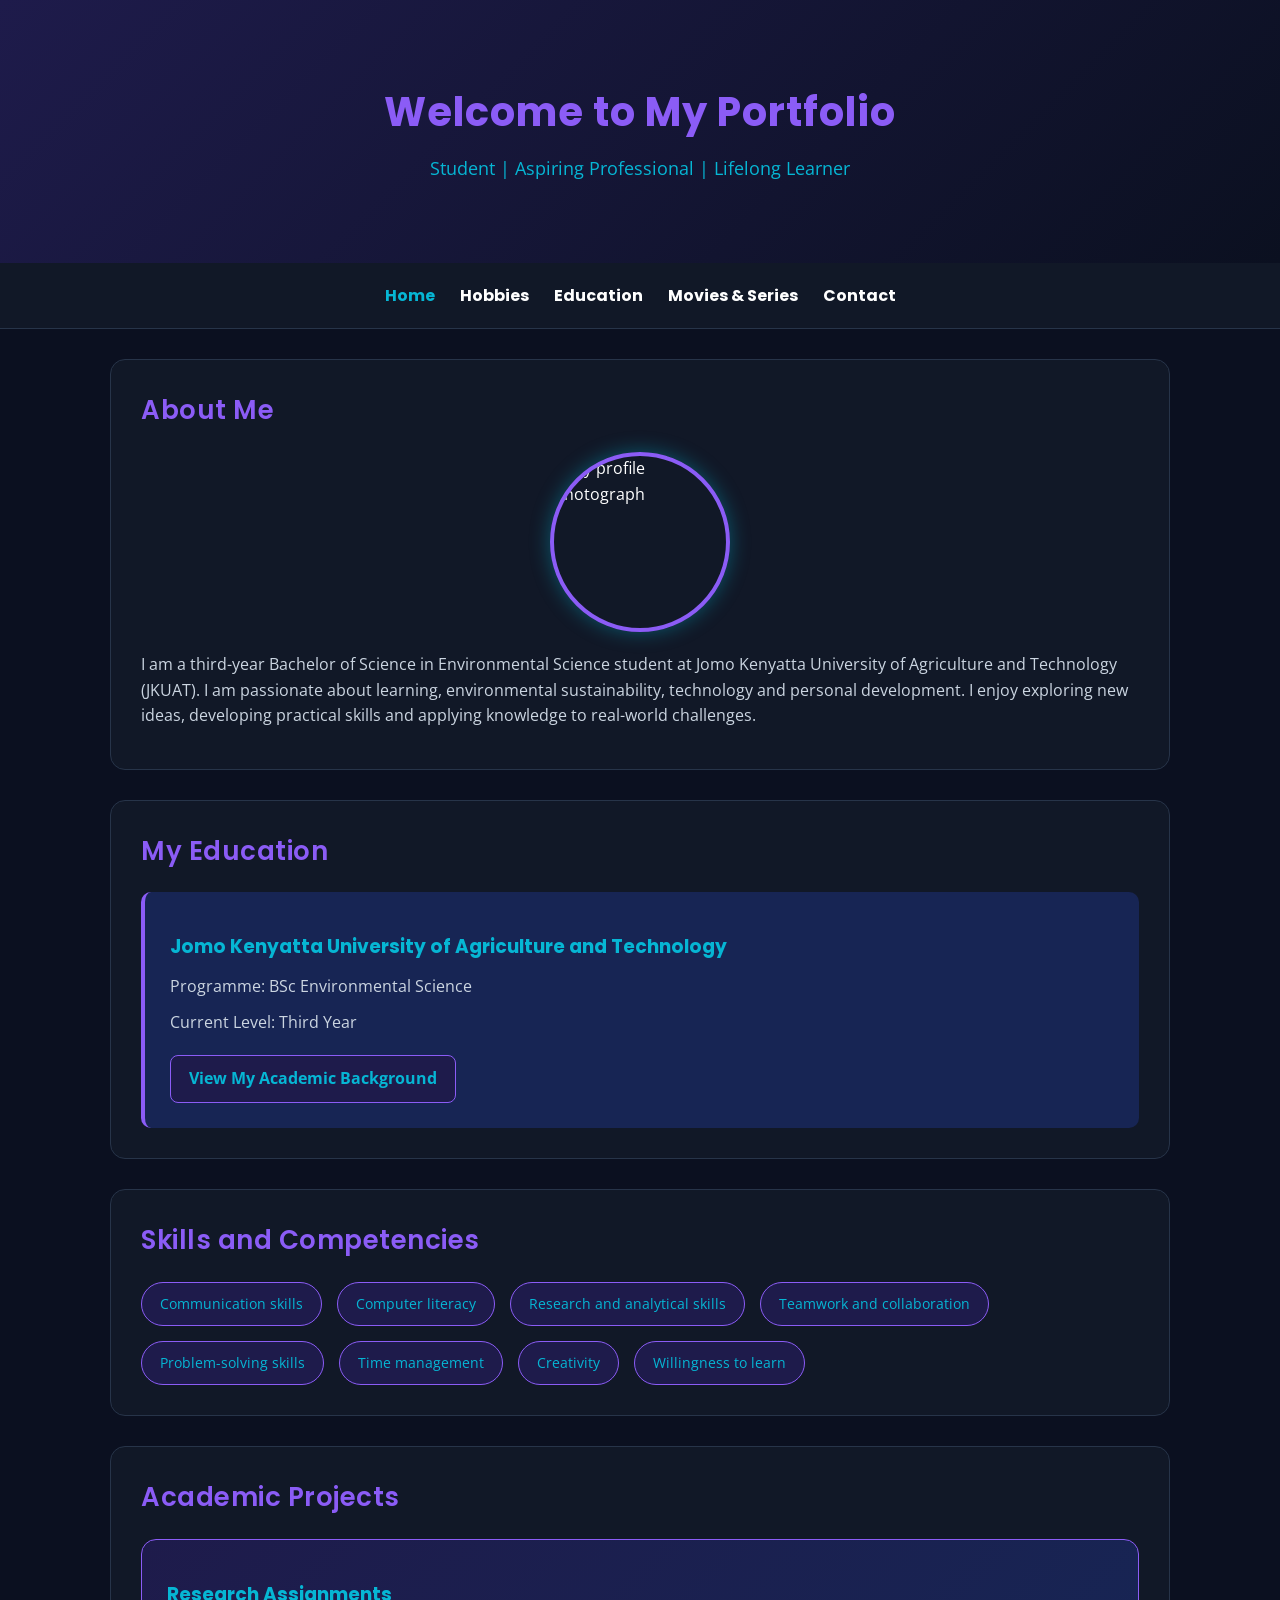
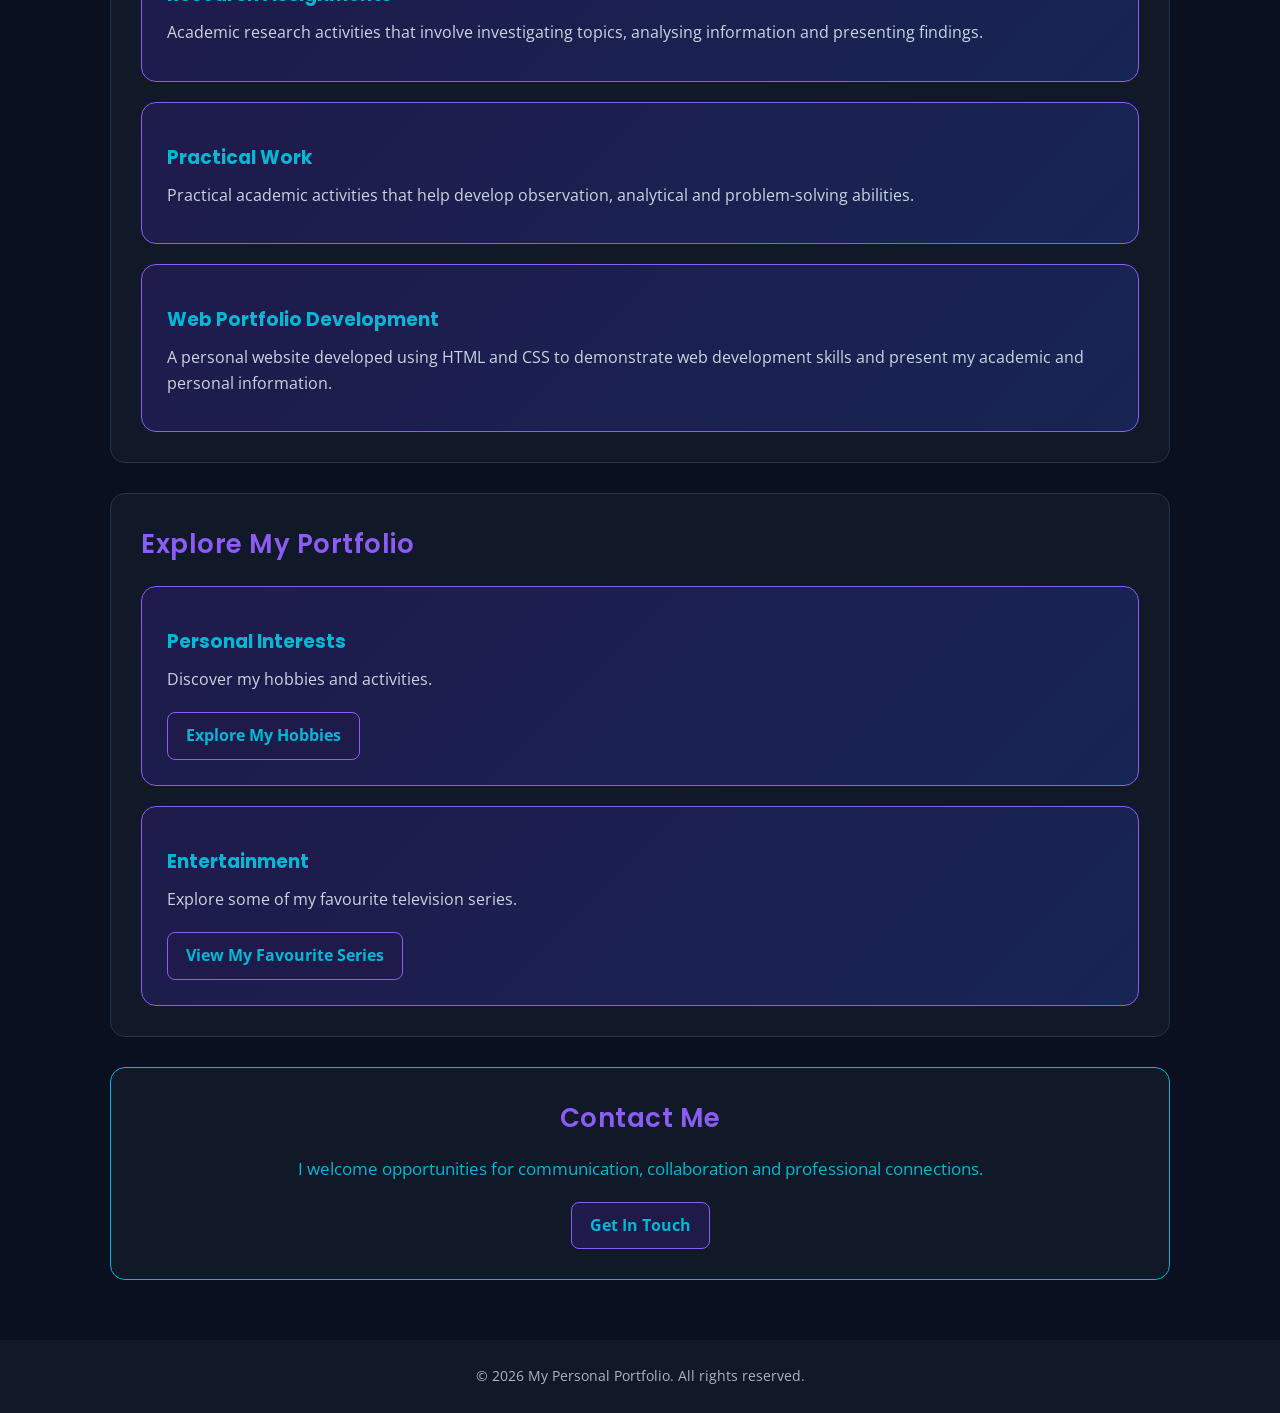
==== index.html @ 84757895 "Add files via upload" ====
<!DOCTYPE html>
<html lang="en">
<head>
    <meta charset="UTF-8">
    <meta name="viewport" content="width=device-width, initial-scale=1.0">

    <title>My Personal Portfolio</title>

    <link href="https://fonts.googleapis.com/css2?family=Open+Sans:wght@400;500;600;700&family=Poppins:wght@400;500;600;700;800&display=swap" rel="stylesheet">

    <link rel="stylesheet" href="style.css">
</head>

<body>

    <header id="home">
        <h1>Welcome to My Portfolio</h1>
        <p>Student | Aspiring Professional | Lifelong Learner</p>
    </header>

    <nav>
        <a href="index.html" aria-current="page">Home</a>
        <a href="hobbies.html">Hobbies</a>
        <a href="academic.html">Education</a>
        <a href="movies.html">Movies & Series</a>
        <a href="contact.html">Contact</a>
    </nav>

    <main>

        <section id="about">
            <h2>About Me</h2>

            <img src="Images/Travel.jpg"
                 alt="My profile photograph"
                 class="profile-photo">

            <p>
                I am a third-year Bachelor of Science in
                Environmental Science student at Jomo Kenyatta
                University of Agriculture and Technology (JKUAT).

                I am passionate about learning, environmental
                sustainability, technology and personal development.
                I enjoy exploring new ideas, developing practical
                skills and applying knowledge to real-world challenges.
            </p>

        </section>

        <section id="education">
            <h2>My Education</h2>

            <div class="education-card">
                <h3>Jomo Kenyatta University of Agriculture
                    and Technology</h3>

                <p>
                    Programme: BSc Environmental Science
                </p>

                <p>
                    Current Level: Third Year
                </p>

                <a href="academic.html" class="content-link">
                    View My Academic Background
                </a>
            </div>

        </section>

        <section id="skills">
            <h2>Skills and Competencies</h2>

            <ul>
                <li>Communication skills</li>
                <li>Computer literacy</li>
                <li>Research and analytical skills</li>
                <li>Teamwork and collaboration</li>
                <li>Problem-solving skills</li>
                <li>Time management</li>
                <li>Creativity</li>
                <li>Willingness to learn</li>
            </ul>

        </section>

        <section id="projects">
            <h2>Academic Projects</h2>

            <div class="project">
                <h3>Research Assignments</h3>

                <p>
                    Academic research activities that involve
                    investigating topics, analysing information
                    and presenting findings.
                </p>
            </div>

            <div class="project">
                <h3>Practical Work</h3>

                <p>
                    Practical academic activities that help
                    develop observation, analytical and
                    problem-solving abilities.
                </p>
            </div>

            <div class="project">
                <h3>Web Portfolio Development</h3>

                <p>
                    A personal website developed using HTML
                    and CSS to demonstrate web development
                    skills and present my academic and
                    personal information.
                </p>
            </div>

        </section>

        <section>
            <h2>Explore My Portfolio</h2>

            <div class="link-card">
                <h3>Personal Interests</h3>
                <p>Discover my hobbies and activities.</p>
                <a href="hobbies.html" class="content-link">
                    Explore My Hobbies
                </a>
            </div>

            <div class="link-card">
                <h3>Entertainment</h3>
                <p>Explore some of my favourite television series.</p>
                <a href="movies.html" class="content-link">
                    View My Favourite Series
                </a>
            </div>

        </section>

        <section id="contact">
            <h2>Contact Me</h2>

            <p>
                I welcome opportunities for communication,
                collaboration and professional connections.
            </p>

            <a href="contact.html" class="content-link">
                Get In Touch
            </a>
        </section>

    </main>

    <footer>
        <p>&copy; 2026 My Personal Portfolio. All rights reserved.</p>
    </footer>

</body>
</html>
---- style.css ----
/* =========================================
   GENERAL PAGE STYLING
========================================= */

* {
    margin: 0;
    padding: 0;
    box-sizing: border-box;
}

body {
    font-family: 'Open Sans', sans-serif;
    background-color: #0b1020;
    color: #ffffff;
    line-height: 1.6;
}

/* =========================================
   TYPOGRAPHY
========================================= */

h1, h2, h3, nav a {
    font-family: 'Poppins', sans-serif;
}

h1 {
    font-weight: 700;
    letter-spacing: 1px;
}

h2 {
    font-weight: 600;
    letter-spacing: 0.5px;
}

p {
    font-weight: 400;
}

/* =========================================
   HEADER STYLING
========================================= */

header {
    text-align: center;
    padding: 80px 20px;
    background: linear-gradient(135deg, #1e1b4b, #0b1020);
}

header h1 {
    font-size: 40px;
    color: #8b5cf6;
    margin-bottom: 10px;
}

header p {
    font-size: 18px;
    color: #06b6d4;
}

/* =========================================
   NAVIGATION STYLING
========================================= */

nav {
    display: flex;
    justify-content: center;
    align-items: center;
    flex-wrap: wrap;
    gap: 25px;
    padding: 20px;
    background-color: #111827;
    border-bottom: 1px solid #273449;
}

nav a {
    color: #ffffff;
    text-decoration: none;
    font-weight: bold;
    transition: 0.3s;
}

nav a:hover,
nav a:focus,
nav a[aria-current="page"] {
    color: #06b6d4;
}

/* =========================================
   MAIN CONTENT AND SECTIONS
========================================= */

main {
    max-width: 1100px;
    margin: auto;
    padding: 30px 20px;
}

section {
    background-color: #111827;
    margin-bottom: 30px;
    padding: 30px;
    border-radius: 15px;
    border: 1px solid #273449;
}

section h2 {
    color: #8b5cf6;
    font-size: 26px;
    margin-bottom: 15px;
}

section h3 {
    color: #06b6d4;
    margin-top: 15px;
    margin-bottom: 10px;
}

section p {
    color: #cbd5e1;
    font-size: 16px;
    margin-bottom: 10px;
}

/* =========================================
   PROFILE PHOTOGRAPH
========================================= */

.profile-photo {
    width: 180px;
    height: 180px;
    object-fit: cover;
    border-radius: 50%;
    border: 4px solid #8b5cf6;
    box-shadow: 0 0 20px rgba(6, 182, 212, 0.4);
    display: block;
    margin: 20px auto;
}

/* =========================================
   SKILLS STYLING
========================================= */

#skills ul {
    display: flex;
    flex-wrap: wrap;
    gap: 15px;
    list-style: none;
    margin-top: 20px;
}

#skills li {
    background-color: #1e1b4b;
    color: #06b6d4;
    padding: 10px 18px;
    border-radius: 25px;
    border: 1px solid #8b5cf6;
    font-size: 14px;
    transition: 0.3s;
}

#skills li:hover {
    background-color: #8b5cf6;
    color: #ffffff;
    transform: translateY(-3px);
}

/* =========================================
   PROJECT CARD STYLING
========================================= */

.project {
    background: linear-gradient(135deg, #1e1b4b, #172554);
    padding: 25px;
    margin-top: 20px;
    border-radius: 15px;
    border: 1px solid #8b5cf6;
    transition: 0.3s;
}

.project h3 {
    color: #06b6d4;
    margin-bottom: 10px;
}

.project p {
    color: #cbd5e1;
}

.project:hover {
    transform: translateY(-5px);
    border-color: #06b6d4;
    box-shadow: 0 8px 20px rgba(139, 92, 246, 0.2);
}

/* =========================================
   HOBBIES PAGE STYLING
========================================= */

.hobby-card {
    background: linear-gradient(135deg, #1e1b4b, #172554);
    padding: 25px;
    margin-top: 20px;
    border-radius: 15px;
    border: 1px solid #8b5cf6;
    transition: 0.3s;
}

.hobby-card h3 {
    color: #06b6d4;
    margin-bottom: 10px;
}

.hobby-card p {
    color: #cbd5e1;
}

.hobby-card:hover {
    transform: translateY(-5px);
    border-color: #06b6d4;
    box-shadow: 0 8px 20px rgba(139, 92, 246, 0.2);
}

/* =========================================
   ACADEMIC PAGE STYLING
========================================= */

.education-card {
    background-color: #172554;
    padding: 25px;
    margin-top: 20px;
    border-left: 4px solid #8b5cf6;
    border-radius: 10px;
}

.education-card h3 {
    color: #06b6d4;
    margin-bottom: 12px;
}

.education-card p {
    color: #cbd5e1;
}

/* =========================================
   CONTACT PAGE STYLING
========================================= */

.contact-card {
    background: linear-gradient(135deg, #1e1b4b, #172554);
    padding: 25px;
    margin-top: 20px;
    border-radius: 15px;
    border: 1px solid #06b6d4;
    text-align: center;
}

.contact-card h3 {
    color: #8b5cf6;
    margin-bottom: 12px;
}

.contact-card p {
    color: #cbd5e1;
}

.contact-card a {
    color: #06b6d4;
    text-decoration: none;
    font-weight: bold;
}

.contact-card a:hover {
    color: #8b5cf6;
}

/* =========================================
   MOVIES AND SERIES PAGE STYLING
========================================= */

.movie-card {
    background: linear-gradient(135deg, #1e1b4b, #172554);
    padding: 25px;
    margin-top: 20px;
    border-radius: 15px;
    border: 1px solid #8b5cf6;
    transition: 0.3s;
}

.movie-card h3 {
    color: #06b6d4;
    margin-bottom: 10px;
}

.movie-card p {
    color: #cbd5e1;
}

.movie-card:hover {
    transform: translateY(-5px);
    border-color: #06b6d4;
    box-shadow: 0 8px 20px rgba(139, 92, 246, 0.2);
}

/* =========================================
   GENERAL CONTENT LINKS
========================================= */

section a {
    color: #06b6d4;
    text-decoration: none;
    font-weight: bold;
}

section a:hover {
    color: #8b5cf6;
    text-decoration: underline;
}

.content-link {
    display: inline-block;
    background-color: #1e1b4b;
    color: #06b6d4;
    padding: 10px 18px;
    margin-top: 10px;
    border-radius: 8px;
    border: 1px solid #8b5cf6;
    transition: 0.3s;
}

.content-link:hover {
    background-color: #8b5cf6;
    color: #ffffff;
    text-decoration: none;
}

/* =========================================
   HOMEPAGE LINK CARDS
========================================= */

.link-card {
    background: linear-gradient(135deg, #1e1b4b, #172554);
    padding: 25px;
    margin-top: 20px;
    border-radius: 15px;
    border: 1px solid #8b5cf6;
}

/* =========================================
   CONTACT SECTION
========================================= */

#contact {
    text-align: center;
    border: 1px solid #06b6d4;
}

#contact p {
    color: #06b6d4;
    font-size: 17px;
}

/* =========================================
   FOOTER STYLING
========================================= */

footer {
    text-align: center;
    padding: 25px;
    background-color: #111827;
    color: #aab4c8;
    font-size: 14px;
}

/* =========================================
   MOBILE RESPONSIVENESS
========================================= */

@media (max-width: 768px) {

    header {
        padding: 55px 15px;
    }

    header h1 {
        font-size: 28px;
    }

    header p {
        font-size: 15px;
    }

    nav {
        gap: 15px;
        padding: 15px 10px;
    }

    nav a {
        font-size: 14px;
    }

    main {
        padding: 20px 12px;
    }

    section {
        padding: 20px;
    }

    section h2 {
        font-size: 23px;
    }

    #skills ul {
        gap: 10px;
    }

    .profile-photo {
        width: 150px;
        height: 150px;
    }

    .project,
    .hobby-card,
    .education-card,
    .contact-card,
    .movie-card,
    .link-card {
        padding: 20px;
    }

}
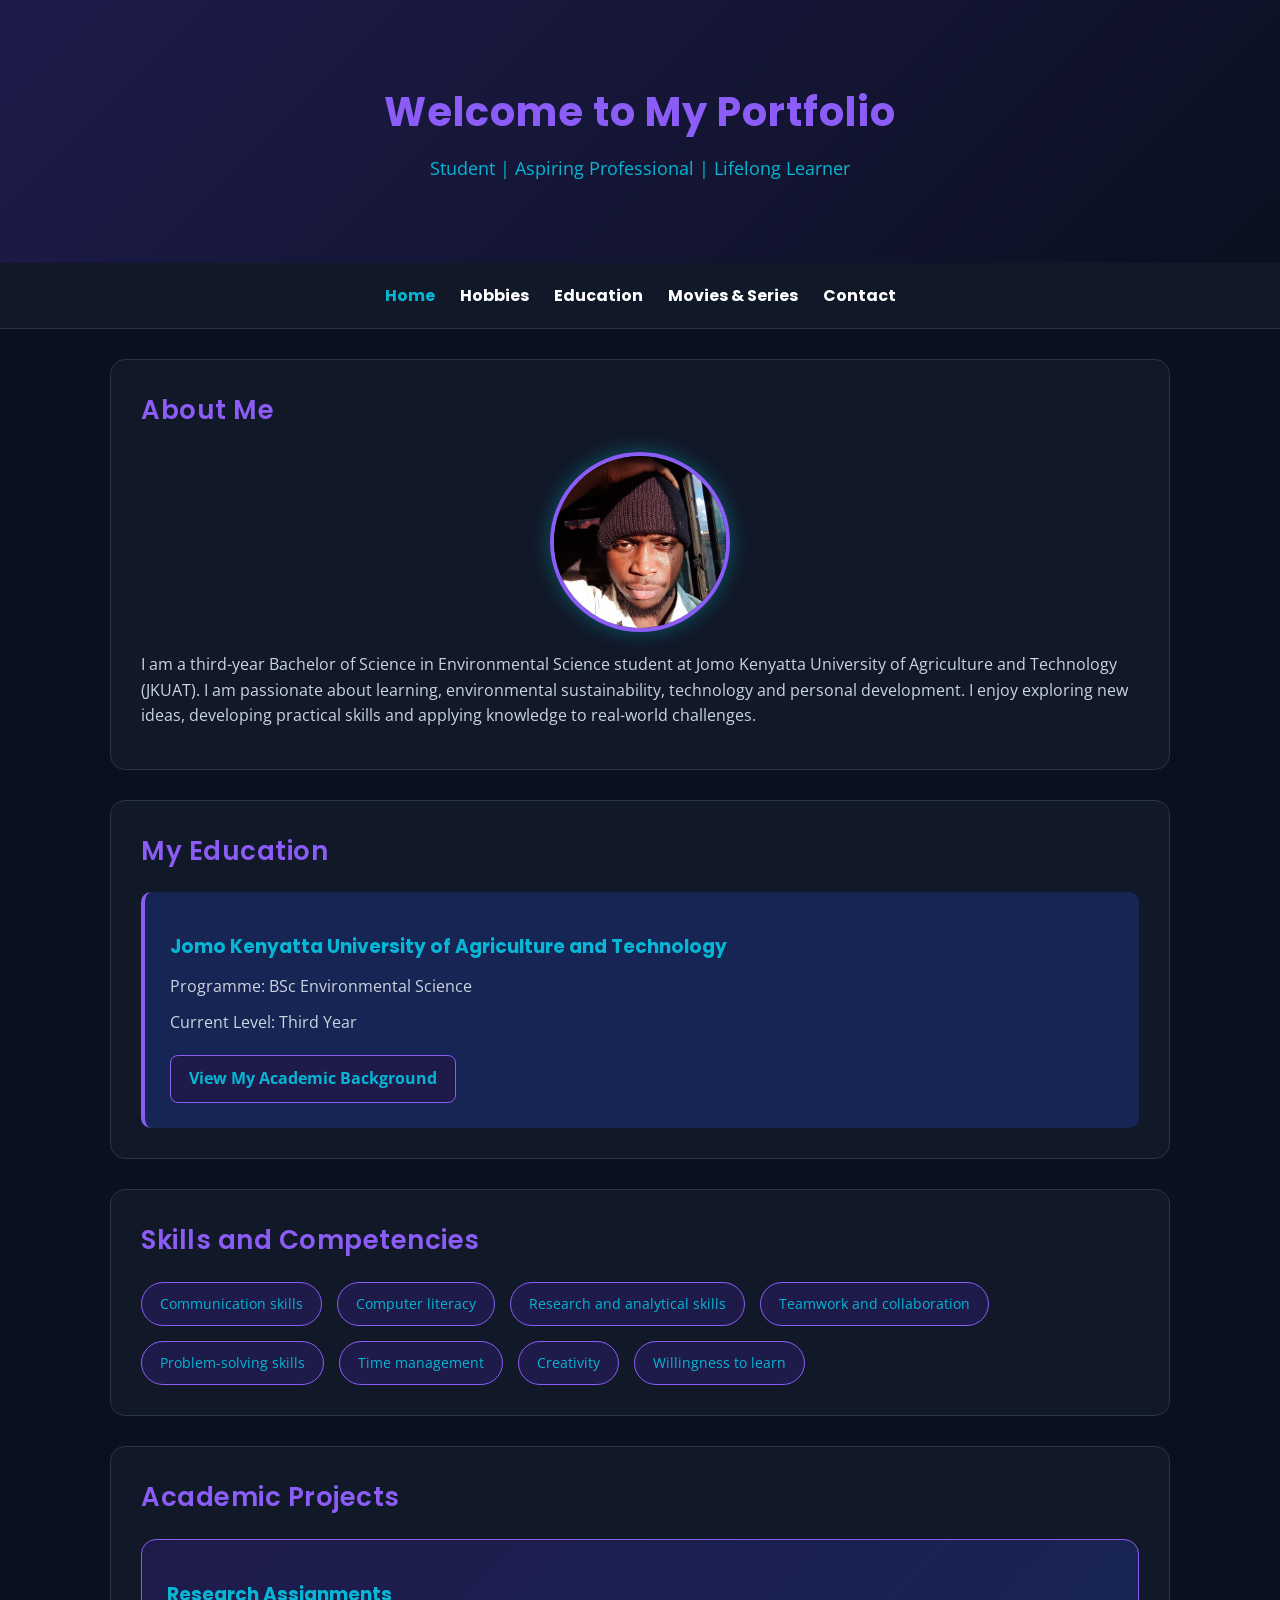
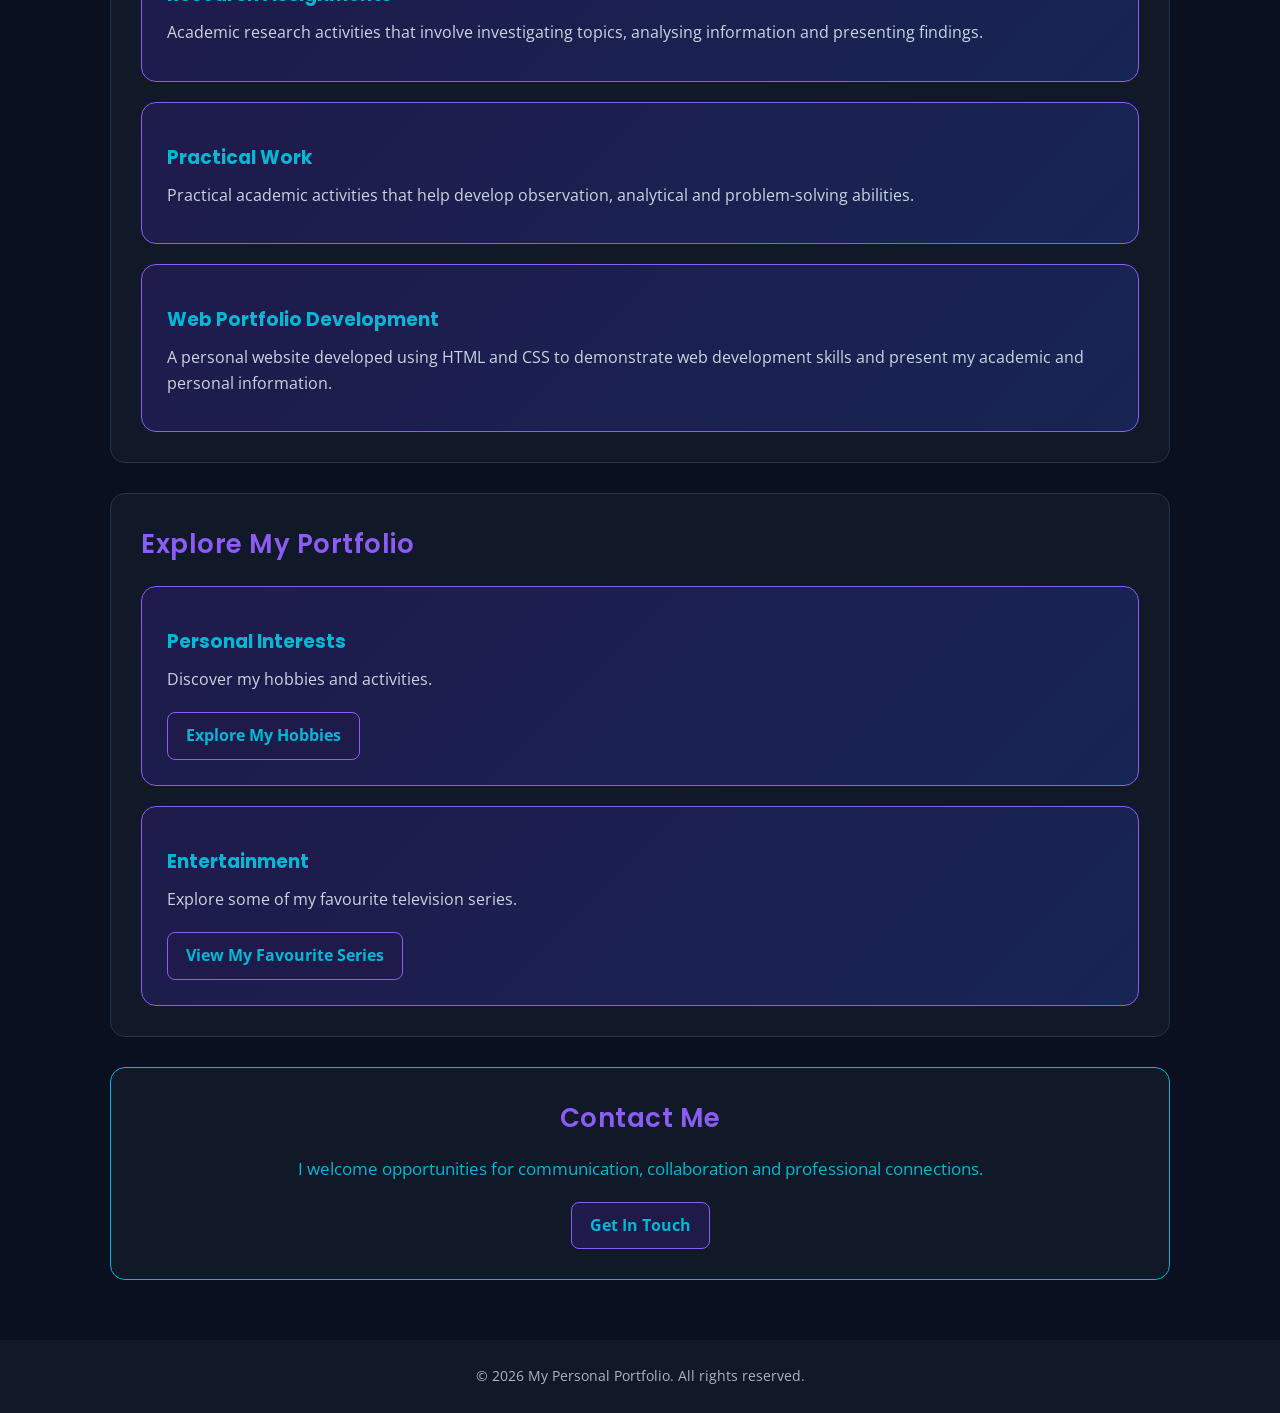
==== commit cbcc5410: "Add files via upload" ====
--- a/index.html
+++ b/index.html
@@ -32,7 +32,7 @@
         <section id="about">
             <h2>About Me</h2>
 
-            <img src="Images/Travel.jpg"
+            <img src="Images/Travel ii.jpg"
                  alt="My profile photograph"
                  class="profile-photo">
 
--- a/style.css
+++ b/style.css
@@ -430,4 +430,25 @@
         padding: 20px;
     }
 
+}
+/* Images displayed across portfolio pages */
+.page-image {
+    display: block;
+    width: 100%;
+    max-width: 550px;
+    height: 300px;
+    object-fit: cover;
+    margin: 20px auto;
+    border-radius: 15px;
+    border: 2px solid #8b5cf6;
+    box-shadow: 0 5px 15px rgba(0, 0, 0, 0.3);
+}
+
+/* Responsive image styling */
+@media (max-width: 768px) {
+    .page-image {
+        width: 100%;
+        height: 220px;
+        margin: 15px auto;
+    }
 }
